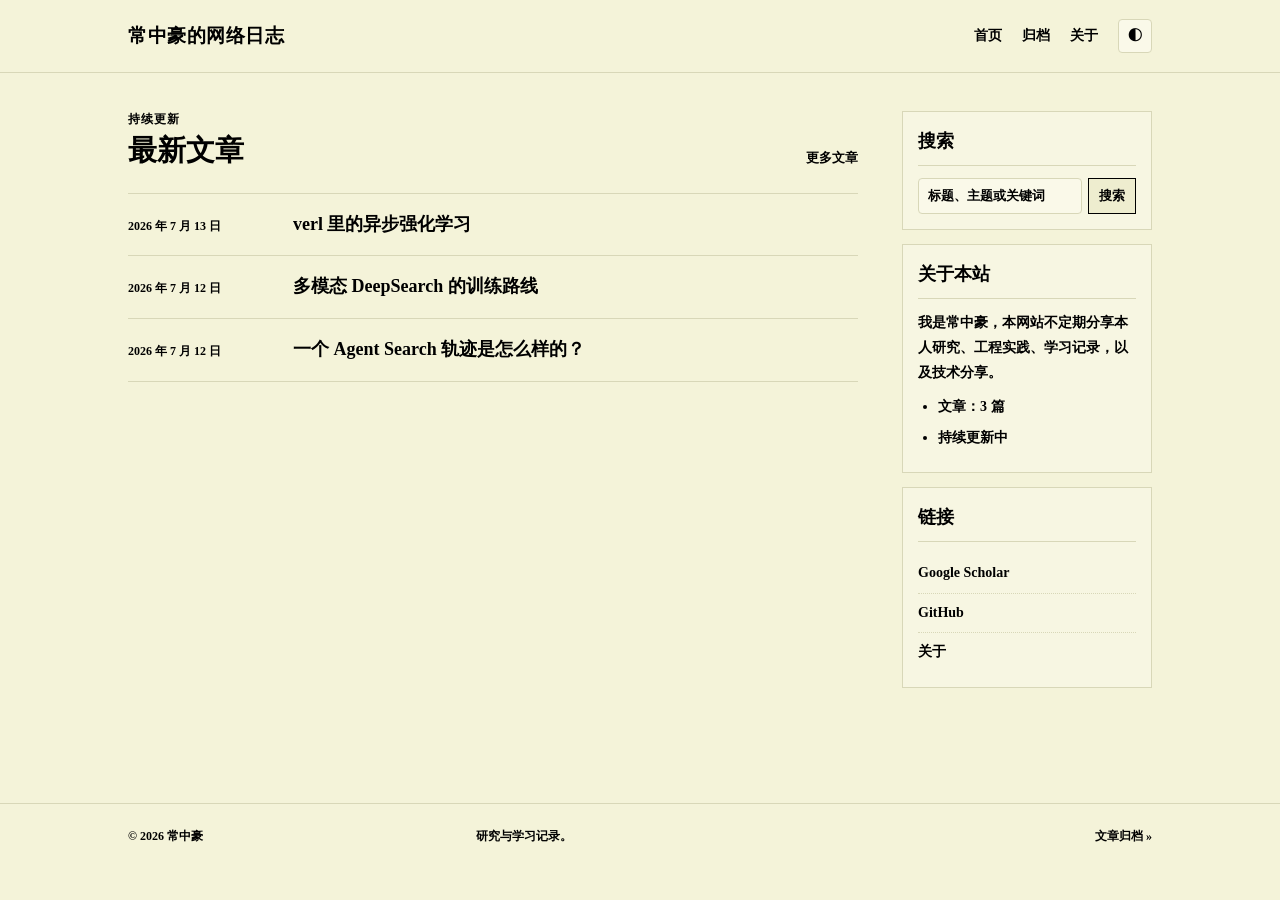
==== index.html @ 0335bf94 "Unify site typography and profile styling" ====
<!doctype html>
<html lang="zh-CN">
<head>
  <meta charset="utf-8" />
  <meta name="viewport" content="width=device-width, initial-scale=1" />
  <title>常中豪的网络日志</title>
  <meta name="description" content="分享研究和学习记录，以及有趣的研究。" />
  <meta name="theme-color" content="#f4f3d9" />
  <link rel="canonical" href="https://zhonghaochang.github.io/guanping-tech-blog/" />
  <meta property="og:locale" content="zh_CN" />
  <meta property="og:type" content="website" />
  <meta property="og:site_name" content="常中豪的网络日志" />
  <meta property="og:title" content="常中豪的网络日志" />
  <meta property="og:description" content="分享研究和学习记录，以及有趣的研究。" />
  <meta property="og:url" content="https://zhonghaochang.github.io/guanping-tech-blog/" />
  <meta name="twitter:card" content="summary" />
  <link rel="icon" href="assets/favicon.svg" />
  <link rel="manifest" href="site.webmanifest" />
  <link rel="stylesheet" href="assets/styles.css?v=9" />
</head>
<body>
  <header class="site-header">
    <nav class="nav" aria-label="主导航">
      <a class="brand" href="index.html">常中豪的网络日志</a>
      <button class="icon-button menu-button" data-menu-toggle aria-expanded="false" aria-controls="site-navigation" aria-label="打开导航">☰</button>
      <div class="nav-links" id="site-navigation">
        <a aria-current="page" href="index.html">首页</a>
        <a href="archives.html">归档</a>
        <a href="about.html">关于</a>
        <button class="icon-button" data-theme-toggle aria-label="切换主题">◐</button>
      </div>
    </nav>
  </header>

  <main class="home-layout">
    <div class="content-column">
      <section class="home-posts" aria-labelledby="recent-title">
        <header class="home-section-head">
          <div>
            <p class="section-label">持续更新</p>
            <h1 id="recent-title">最新文章</h1>
          </div>
          <a class="archive-link" href="archives.html">更多文章</a>
        </header>
        <p class="search-status" data-search-status aria-live="polite"></p>
        <ol class="recent-list">
          <li data-search-item>
            <time datetime="2026-07-13">2026 年 7 月 13 日</time>
            <a href="posts/verl-async-rl.html">verl 里的异步强化学习</a>
          </li>
          <li data-search-item>
            <time datetime="2026-07-12">2026 年 7 月 12 日</time>
            <a href="posts/agent-harness-multimodal-search.html">多模态 DeepSearch 的训练路线</a>
          </li>
          <li data-search-item>
            <time datetime="2026-07-12">2026 年 7 月 12 日</time>
            <a href="posts/deepsearch-from-zero.html">一个 Agent Search 轨迹是怎么样的？</a>
          </li>
        </ol>
      </section>
    </div>

    <aside class="sidebar" aria-label="站点信息">
      <section class="side-card search-card">
        <h2>搜索</h2>
        <form class="site-search" data-site-search>
          <label class="sr-only" for="site-search-input">搜索文章</label>
          <input id="site-search-input" type="search" placeholder="标题、主题或关键词" autocomplete="off" />
          <button type="submit">搜索</button>
        </form>
      </section>
      <section class="side-card">
        <h2>关于本站</h2>
        <p>我是常中豪，本网站不定期分享本人研究、工程实践、学习记录，以及技术分享。</p>
        <ul class="side-list"><li>文章：<a href="archives.html">3 篇</a></li><li>持续更新中</li></ul>
      </section>
      <section class="side-card">
        <h2>链接</h2>
        <ul class="link-list"><li><a href="https://scholar.google.com.hk/citations?user=bjasV5wAAAAJ&amp;hl=zh-CN">Google Scholar</a></li><li><a href="https://github.com/zhonghaochang">GitHub</a></li><li><a href="about.html">关于</a></li></ul>
      </section>
    </aside>
  </main>

  <footer class="footer"><div class="footer-inner"><span>© 2026 常中豪</span><span>研究与学习记录。</span><a href="archives.html">文章归档 »</a></div></footer>
  <script src="assets/app.js?v=3"></script>
</body>
</html>
---- assets/styles.css ----
:root {
  --paper: #f4f3d9;
  --surface: #faf9e9;
  --surface-strong: #eeedcf;
  --ink: #000;
  --ink-soft: #000;
  --muted: #000;
  --rule: #d8d7b8;
  --accent: #000;
  --accent-hover: #000;
  --code-bg: #f1f0d7;
  --code-top: #e4e3c8;
  --code-text: #000;
  --code-muted: #000;
  --max: 1060px;
  --measure: 760px;
  --sans: "Songti SC", SimSun, serif;
  --serif: "Songti SC", SimSun, serif;
  --mono: "Songti SC", SimSun, serif;
}

[data-theme="dark"] {
  --paper: #dedeca;
  --surface: #efeed9;
  --surface-strong: #d2d1b9;
  --ink: #000;
  --ink-soft: #000;
  --muted: #000;
  --rule: #969581;
  --accent: #000;
  --accent-hover: #000;
}

* { box-sizing: border-box; }
html { scroll-behavior: smooth; }
body {
  margin: 0;
  color: var(--ink);
  background: var(--paper);
  font-family: var(--serif);
  line-height: 1.78;
  text-rendering: optimizeLegibility;
}
a { color: var(--accent); text-decoration: none; }
a:hover { color: var(--accent-hover); text-decoration: underline; text-underline-offset: 3px; }
button, input { color: inherit; font: inherit; }
img { max-width: 100%; height: auto; }
::selection { color: #000; background: var(--surface-strong); }
.sr-only { position: absolute; width: 1px; height: 1px; padding: 0; overflow: hidden; clip: rect(0,0,0,0); white-space: nowrap; border: 0; }

.progress { position: fixed; inset: 0 auto auto 0; z-index: 100; width: 0; height: 3px; background: var(--accent); }

/* Header */
.site-header { border-bottom: 1px solid var(--rule); }
.nav {
  max-width: var(--max);
  min-height: 72px;
  margin: auto;
  padding: 15px 18px;
  display: flex;
  align-items: center;
  justify-content: space-between;
  gap: 28px;
}
.brand { min-width: 0; color: var(--ink); font-family: var(--serif); font-size: 19px; font-weight: 700; letter-spacing: .03em; }
.brand:hover { color: var(--ink); text-decoration: none; }
.nav-links { display: flex; align-items: center; gap: 20px; font: 14px var(--sans); white-space: nowrap; }
.nav-links a { color: var(--ink-soft); }
.nav-links a:hover, .nav-links a[aria-current="page"] { color: var(--accent); text-decoration: none; }
.icon-button { width: 34px; height: 34px; display: grid; padding: 0; place-items: center; cursor: pointer; border: 1px solid var(--rule); border-radius: 4px; background: var(--surface); }
.icon-button:hover { border-color: var(--accent); }
.menu-button { display: none; }

/* Home and sidebars */
.home-layout, .page-layout {
  max-width: var(--max);
  min-height: calc(100vh - 170px);
  margin: auto;
  padding: 38px 18px 80px;
  display: grid;
  grid-template-columns: minmax(0, 740px) 250px;
  gap: 44px;
  align-items: start;
}
.content-column { min-width: 0; }
.section-label { margin: 0 0 2px; color: var(--muted); font: 12px var(--sans); letter-spacing: .08em; }
.home-section-head { margin-bottom: 22px; display: flex; align-items: end; justify-content: space-between; gap: 24px; }
.home-section-head h1 { margin: 0; font-size: 29px; line-height: 1.4; }
.archive-link { flex: 0 0 auto; padding-bottom: 4px; font: 13px var(--sans); white-space: nowrap; }
.archive-link span { color: var(--muted); }
.side-card h2, .plain-page h2 { padding-bottom: 8px; border-bottom: 1px solid var(--rule); font-weight: 600; }
.search-status { min-height: 0; margin: 10px 0 0; color: var(--muted); font: 13px var(--sans); }
.search-status:empty { display: none; }
.recent-list { margin: 0; padding: 0; border-top: 1px solid var(--rule); list-style: none; }
.recent-list > li { padding: 17px 0; display: grid; grid-template-columns: 145px minmax(0, 1fr); gap: 20px; align-items: baseline; border-bottom: 1px solid var(--rule); }
.recent-list time { color: var(--muted); font: 12px/1.7 var(--sans); }
.recent-list li > a { color: var(--ink); font-size: 18px; font-weight: 700; line-height: 1.55; }
.recent-list li > a:hover { color: var(--accent); }
[data-search-item][hidden] { display: none !important; }

.sidebar { min-width: 0; }
.side-card { margin-bottom: 14px; padding: 13px 15px 15px; border: 1px solid var(--rule); border-radius: 0; background: color-mix(in srgb, var(--surface) 62%, transparent); }
.side-card h2 { margin: 0 0 12px; font-size: 18px; }
.side-card p { margin: 9px 0; color: var(--ink-soft); font-size: 14px; }
.site-search { display: grid; grid-template-columns: minmax(0, 1fr) auto; gap: 6px; }
.site-search input { min-width: 0; height: 36px; padding: 6px 9px; border: 1px solid var(--rule); border-radius: 4px; outline: 0; background: var(--surface); font: 13px var(--sans); }
.site-search input:focus { border-color: var(--accent); box-shadow: 0 0 0 2px color-mix(in srgb, var(--accent) 18%, transparent); }
.site-search button { padding: 0 10px; cursor: pointer; color: #000; border: 1px solid #000; border-radius: 0; background: var(--surface-strong); font: 13px var(--sans); }
.side-list, .topic-list { margin: 0; padding-left: 20px; color: var(--ink-soft); font-size: 14px; }
.side-list li, .topic-list li { margin: 6px 0; }
.link-list { margin: 0; padding: 0; list-style: none; font-size: 14px; }
.link-list li { padding: 7px 0; border-bottom: 1px dotted var(--rule); }
.link-list li:last-child { border-bottom: 0; }
.link-list a { display: block; }

/* Standalone and archive pages */
.plain-page { min-width: 0; }
.breadcrumb { margin: 0 0 24px; color: var(--muted); font: 13px var(--sans); }
.plain-page > h1 { margin: 0 0 25px; padding-bottom: 12px; border-bottom: 1px solid var(--rule); font-size: 34px; }
.plain-page > p, .plain-page > ul { font-size: 17px; }
.plain-page h2 { margin: 42px 0 18px; font-size: 24px; }
.profile-hero { display: grid; grid-template-columns: 115px minmax(0, 1fr); gap: 28px; align-items: center; margin-top: 8px; }
.profile-photo-frame { width: 115px; aspect-ratio: 4186 / 5756; overflow: hidden; border: 1px solid var(--rule); border-radius: 8px; background: #aaa; }
.profile-photo { display: block; width: 100%; height: auto; }
.profile-copy h1 { margin: 0 0 18px; font-size: 36px; }
.profile-copy p { margin: 0 0 15px; color: var(--ink-soft); font-size: 16px; line-height: 1.85; }
.profile-section h2 { margin-top: 44px; }
.profile-timeline { border-top: 1px solid var(--rule); }
.timeline-item { display: grid; grid-template-columns: 145px minmax(0, 1fr); gap: 22px; align-items: baseline; padding: 17px 0; border-bottom: 1px solid var(--rule); }
.timeline-item time { color: var(--ink-soft); font: inherit; font-size: 15px; line-height: 1.7; }
.timeline-item p { display: flex; min-width: 0; flex-wrap: wrap; gap: 5px 18px; margin: 0; color: var(--ink-soft); font-size: 15px; line-height: 1.7; }
.timeline-item strong { color: var(--ink); }
.timeline-item a { text-decoration: underline; text-underline-offset: 3px; }
.page-intro { color: var(--ink-soft); }
.archive-list { margin: 0; padding: 0; list-style: none; }
.archive-list li { padding: 15px 0; display: grid; grid-template-columns: 90px minmax(0, 1fr); gap: 2px 16px; border-bottom: 1px dotted var(--rule); }
.archive-list time { color: var(--muted); font: 13px var(--sans); }
.archive-list a { font-size: 17px; font-weight: 700; }
.archive-list span { grid-column: 2; color: var(--muted); font: 12px var(--sans); }

/* Article */
.article-shell { max-width: 920px; min-height: calc(100vh - 170px); margin: auto; padding: 0 24px 85px; }
.article-masthead { padding: 36px 0 31px; border-bottom: 1px solid var(--rule); }
.article-headline h1 { max-width: 850px; margin: 8px 0 14px; font-size: 38px; line-height: 1.38; }
.article-kicker { color: var(--muted); font: 13px var(--sans); }
.article-side-meta { margin-top: 16px; color: var(--muted); font: 13px var(--sans); }
.article-side-meta strong { margin-right: 12px; color: var(--ink); }
.article-layout { max-width: var(--measure); margin: auto; padding-top: 36px; }
.article { min-width: 0; }
.article > p, .article > ul, .article > ol { font-size: 17px; line-height: 1.95; }
.article p { margin: 0 0 22px; }
.article h2 { margin: 54px 0 21px; padding-bottom: 8px; border-bottom: 1px solid var(--rule); font-size: 28px; line-height: 1.45; scroll-margin-top: 20px; }
.article h2:first-child { margin-top: 0; }
.article h3 { margin: 36px 0 14px; font-size: 21px; line-height: 1.55; }
.article ul, .article ol { padding-left: 24px; }
.article li { margin: 9px 0; }
.article code, td code { padding: 2px 5px; border-radius: 3px; background: var(--surface-strong); font-family: var(--mono); font-size: .88em; }
.article p code, .article li code, .article-side-meta code { overflow-wrap: anywhere; word-break: break-word; }
.article .references { color: var(--muted); font-size: 14px; }
.toc, .aside-card { display: none; }
.article-index { margin: 32px 0 42px; padding: 20px 22px 18px; border: 1px solid var(--rule); border-radius: 7px; background: var(--surface-strong); }
.article-index-title { margin: 0 0 12px !important; font: 700 14px var(--sans) !important; }
.article-index ol { margin: 0; padding-left: 22px; columns: 2; column-gap: 38px; font-size: 14px; line-height: 1.75; }
.article-index li { margin: 4px 0; break-inside: avoid; }
.article-index a { color: var(--ink-soft); }
.article-index a:hover { color: var(--accent); }

.loop-grid { margin: 28px 0; display: grid; grid-template-columns: repeat(5, 1fr); overflow: hidden; border: 1px solid var(--rule); border-radius: 7px; }
.loop-step { min-height: 90px; padding: 13px 11px; border-right: 1px solid var(--rule); font: 11px/1.6 var(--mono); }
.loop-step:last-child { border-right: 0; }
.loop-step span { display: block; margin-bottom: 16px; color: var(--accent); }
.loop-step strong { font-size: 12px; }
.code-frame { margin: 28px 0; overflow: hidden; color: var(--code-text); border: 1px solid var(--rule); border-radius: 7px; background: var(--code-bg); }
.code-head { min-height: 41px; padding: 0 10px 0 14px; display: flex; align-items: center; justify-content: space-between; gap: 16px; color: var(--code-muted); background: var(--code-top); border-bottom: 1px solid var(--rule); font: 11px var(--mono); }
.code-file { overflow: hidden; text-overflow: ellipsis; white-space: nowrap; }
pre { margin: 0; padding: 19px 21px 22px; overflow: auto; color: var(--code-text); background: var(--code-bg); font: 13px/1.72 var(--mono); tab-size: 2; }
pre code { padding: 0 !important; color: inherit !important; background: transparent !important; font: inherit !important; }
.copy-btn { flex: 0 0 auto; padding: 5px 8px; cursor: pointer; color: var(--code-muted); border: 1px solid #000; border-radius: 3px; background: transparent; font: 11px var(--sans); }
.copy-btn:hover { color: #000; }
.note, .warning, .takeaway, .claim { margin: 27px 0; padding: 17px 19px; border-left: 4px solid var(--accent); border-radius: 0 6px 6px 0; background: var(--surface-strong); font-size: 15px; }
.equation { margin: 28px 0 10px; padding: 18px 20px; overflow-x: auto; border: 1px solid var(--rule); border-radius: 6px; background: var(--surface-strong); font: 17px/1.8 Georgia, "Times New Roman", serif; text-align: center; white-space: nowrap; }
.equation + .equation-note { margin: 0 0 28px; color: var(--muted); font: 13px/1.75 var(--sans); text-align: center; }
.source-path { margin: -12px 0 22px !important; color: var(--muted); font: 12px/1.7 var(--mono) !important; }
.metric-row { margin: 28px 0; display: grid; grid-template-columns: repeat(3, 1fr); overflow: hidden; border: 1px solid var(--rule); border-radius: 7px; }
.metric { padding: 17px; border-right: 1px solid var(--rule); }
.metric:last-child { border-right: 0; }
.metric strong { display: block; font: 700 27px var(--sans); }
.metric span { color: var(--muted); font: 11px var(--sans); }
.table-wrap { margin: 28px 0; overflow-x: auto; border-top: 2px solid var(--ink-soft); border-bottom: 1px solid var(--rule); }
table { width: 100%; min-width: 680px; border-collapse: collapse; font-size: 13px; }
th, td { padding: 12px 11px; text-align: left; vertical-align: top; border-bottom: 1px solid var(--rule); }
th { font: 700 13px var(--sans); }
tr:last-child td { border-bottom: 0; }

/* 404 compatibility */
.about-page { max-width: 760px; min-height: calc(100vh - 100px); margin: auto; padding: 75px 20px; }
.about-page h1 { margin: 10px 0 20px; font-size: 44px; }
.eyebrow { color: var(--muted); font: 12px var(--sans); text-transform: uppercase; }
.about-intro { color: var(--ink-soft); font-size: 18px; }
.btn { display: inline-block; margin-top: 18px; padding: 9px 13px; color: #000; border: 1px solid #000; border-radius: 0; background: var(--surface-strong); font: 14px var(--sans); }

.footer { border-top: 1px solid var(--rule); }
.footer-inner { max-width: var(--max); margin: auto; padding: 24px 18px 30px; display: grid; grid-template-columns: 2fr 3fr 1fr; gap: 20px; color: var(--muted); font: 12px var(--sans); }
.footer-inner a { text-align: right; }

@media (max-width: 820px) {
  .nav { position: relative; padding-inline: 15px; }
  .menu-button { display: grid; margin-left: auto; }
  .nav-links { display: none; position: absolute; top: calc(100% + 1px); right: 14px; z-index: 20; width: min(240px, calc(100vw - 28px)); padding: 8px 14px 14px; flex-direction: column; align-items: stretch; gap: 0; border: 1px solid var(--rule); border-top: 0; border-radius: 0 0 7px 7px; background: var(--surface); }
  .nav-links.open { display: flex; }
  .nav-links a { padding: 11px 0; border-bottom: 1px solid var(--rule); }
  .nav-links .icon-button { margin-top: 12px; align-self: end; }
  .home-layout, .page-layout { padding: 28px 16px 60px; grid-template-columns: 1fr; gap: 34px; }
  .sidebar { display: grid; grid-template-columns: repeat(2, minmax(0, 1fr)); gap: 12px; }
  .side-card { margin: 0; }
  .article-shell { padding-inline: 18px; }
  .article-masthead { padding-top: 30px; }
  .article-headline h1 { font-size: 33px; }
  .loop-grid { grid-template-columns: 1fr; }
  .loop-step { min-height: 0; border-right: 0; border-bottom: 1px solid var(--rule); }
  .loop-step:last-child { border-bottom: 0; }
  .loop-step span { display: inline; margin-right: 10px; }
  .metric-row { grid-template-columns: 1fr; }
  .metric { border-right: 0; border-bottom: 1px solid var(--rule); }
  .metric:last-child { border-bottom: 0; }
}

@media (max-width: 560px) {
  .brand { font-size: 16px; }
  .home-section-head { align-items: start; }
  .home-section-head h1 { font-size: 26px; }
  .archive-link { font-size: 12px; text-align: right; }
  .recent-list > li { grid-template-columns: 1fr; gap: 3px; padding-block: 15px; }
  .recent-list li > a { font-size: 17px; }
  .sidebar { display: block; }
  .side-card { margin-bottom: 12px; }
  .article-headline h1 { font-size: 29px; }
  .article-layout { padding-top: 28px; }
  .article > p, .article > ul, .article > ol { font-size: 16px; }
  .article h2 { margin-top: 45px; font-size: 24px; }
  .article-index ol { columns: 1; }
  .profile-hero { grid-template-columns: 1fr; gap: 22px; }
  .profile-photo-frame { width: 100px; }
  .profile-copy h1 { font-size: 31px; }
  .timeline-item { grid-template-columns: 1fr; gap: 8px; }
  pre { padding: 16px; font-size: 12px; }
  .archive-list li { grid-template-columns: 1fr; }
  .archive-list span { grid-column: 1; }
  .footer-inner { grid-template-columns: 1fr; gap: 6px; }
  .footer-inner a { text-align: left; }
}

body, body * {
  color: #000 !important;
  font-family: "Songti SC", SimSun, serif !important;
  font-weight: 700 !important;
}

::placeholder { color: #000; opacity: 1; }
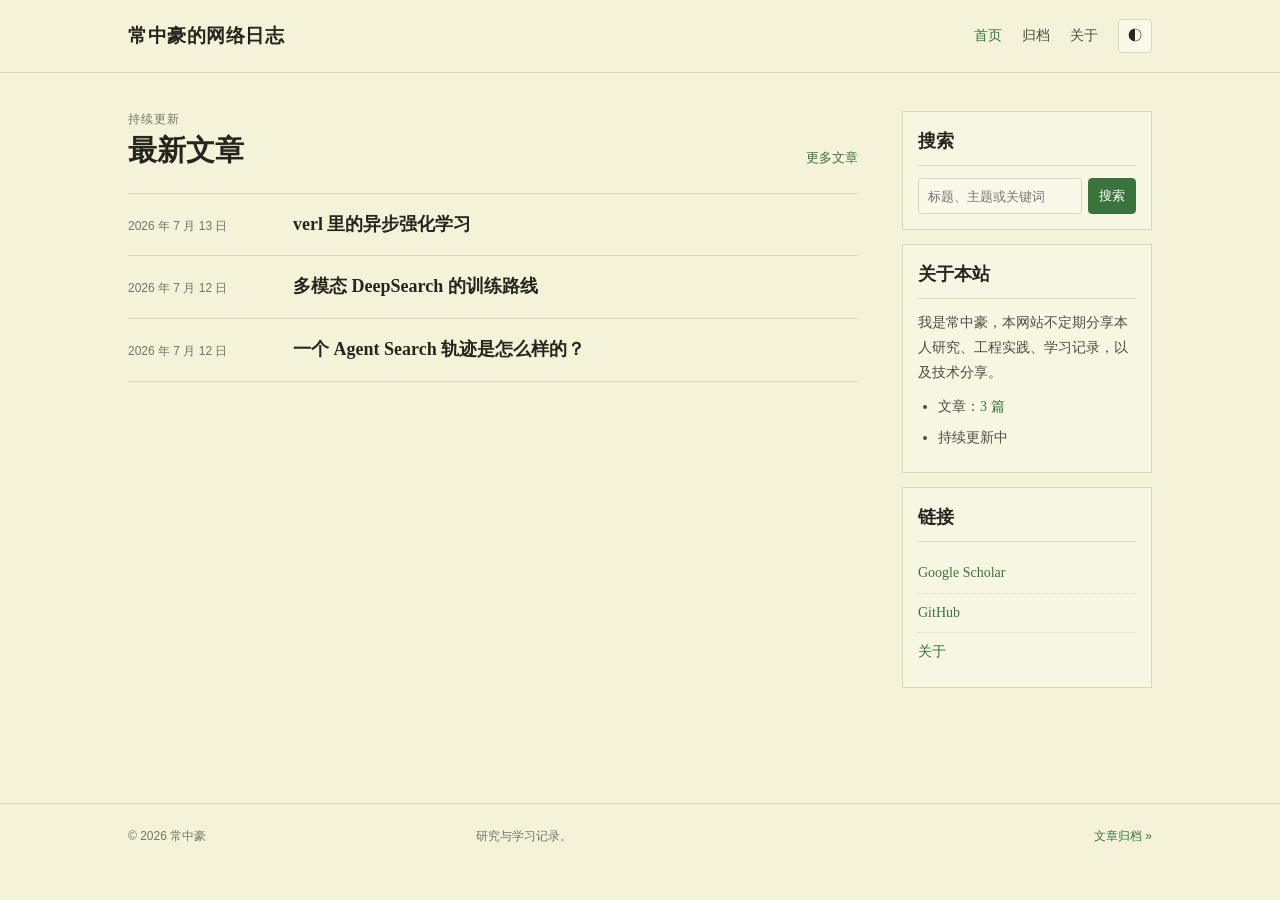
==== commit ef95c469: "Restore original site typography" ====
--- a/index.html
+++ b/index.html
@@ -16,7 +16,7 @@
   <meta name="twitter:card" content="summary" />
   <link rel="icon" href="assets/favicon.svg" />
   <link rel="manifest" href="site.webmanifest" />
-  <link rel="stylesheet" href="assets/styles.css?v=9" />
+  <link rel="stylesheet" href="assets/styles.css?v=10" />
 </head>
 <body>
   <header class="site-header">
--- a/assets/styles.css
+++ b/assets/styles.css
@@ -2,33 +2,33 @@
   --paper: #f4f3d9;
   --surface: #faf9e9;
   --surface-strong: #eeedcf;
-  --ink: #000;
-  --ink-soft: #000;
-  --muted: #000;
+  --ink: #26261f;
+  --ink-soft: #4d4d43;
+  --muted: #747466;
   --rule: #d8d7b8;
-  --accent: #000;
-  --accent-hover: #000;
-  --code-bg: #f1f0d7;
-  --code-top: #e4e3c8;
-  --code-text: #000;
-  --code-muted: #000;
+  --accent: #39743c;
+  --accent-hover: #b06a21;
+  --code-bg: #17201b;
+  --code-top: #202c25;
+  --code-text: #e7eee8;
+  --code-muted: #9caf9f;
   --max: 1060px;
   --measure: 760px;
-  --sans: "Songti SC", SimSun, serif;
-  --serif: "Songti SC", SimSun, serif;
-  --mono: "Songti SC", SimSun, serif;
+  --sans: ui-sans-serif, -apple-system, BlinkMacSystemFont, "Segoe UI", "PingFang SC", "Microsoft YaHei", sans-serif;
+  --serif: "Noto Serif SC", "Songti SC", SimSun, Georgia, serif;
+  --mono: "SFMono-Regular", Consolas, "Liberation Mono", Menlo, monospace;
 }
 
 [data-theme="dark"] {
-  --paper: #dedeca;
-  --surface: #efeed9;
-  --surface-strong: #d2d1b9;
-  --ink: #000;
-  --ink-soft: #000;
-  --muted: #000;
-  --rule: #969581;
-  --accent: #000;
-  --accent-hover: #000;
+  --paper: #20231d;
+  --surface: #292d25;
+  --surface-strong: #33382e;
+  --ink: #f0f0dc;
+  --ink-soft: #d1d1bd;
+  --muted: #aaa996;
+  --rule: #454a3d;
+  --accent: #8fc58c;
+  --accent-hover: #e6ae6b;
 }
 
 * { box-sizing: border-box; }
@@ -45,7 +45,7 @@
 a:hover { color: var(--accent-hover); text-decoration: underline; text-underline-offset: 3px; }
 button, input { color: inherit; font: inherit; }
 img { max-width: 100%; height: auto; }
-::selection { color: #000; background: var(--surface-strong); }
+::selection { color: #fff; background: var(--accent); }
 .sr-only { position: absolute; width: 1px; height: 1px; padding: 0; overflow: hidden; clip: rect(0,0,0,0); white-space: nowrap; border: 0; }
 
 .progress { position: fixed; inset: 0 auto auto 0; z-index: 100; width: 0; height: 3px; background: var(--accent); }
@@ -105,7 +105,7 @@
 .site-search { display: grid; grid-template-columns: minmax(0, 1fr) auto; gap: 6px; }
 .site-search input { min-width: 0; height: 36px; padding: 6px 9px; border: 1px solid var(--rule); border-radius: 4px; outline: 0; background: var(--surface); font: 13px var(--sans); }
 .site-search input:focus { border-color: var(--accent); box-shadow: 0 0 0 2px color-mix(in srgb, var(--accent) 18%, transparent); }
-.site-search button { padding: 0 10px; cursor: pointer; color: #000; border: 1px solid #000; border-radius: 0; background: var(--surface-strong); font: 13px var(--sans); }
+.site-search button { padding: 0 10px; cursor: pointer; color: #fff; border: 1px solid var(--accent); border-radius: 4px; background: var(--accent); font: 13px var(--sans); }
 .side-list, .topic-list { margin: 0; padding-left: 20px; color: var(--ink-soft); font-size: 14px; }
 .side-list li, .topic-list li { margin: 6px 0; }
 .link-list { margin: 0; padding: 0; list-style: none; font-size: 14px; }
@@ -170,13 +170,13 @@
 .loop-step:last-child { border-right: 0; }
 .loop-step span { display: block; margin-bottom: 16px; color: var(--accent); }
 .loop-step strong { font-size: 12px; }
-.code-frame { margin: 28px 0; overflow: hidden; color: var(--code-text); border: 1px solid var(--rule); border-radius: 7px; background: var(--code-bg); }
-.code-head { min-height: 41px; padding: 0 10px 0 14px; display: flex; align-items: center; justify-content: space-between; gap: 16px; color: var(--code-muted); background: var(--code-top); border-bottom: 1px solid var(--rule); font: 11px var(--mono); }
+.code-frame { margin: 28px 0; overflow: hidden; color: var(--code-text); border: 1px solid #334039; border-radius: 7px; background: var(--code-bg); }
+.code-head { min-height: 41px; padding: 0 10px 0 14px; display: flex; align-items: center; justify-content: space-between; gap: 16px; color: var(--code-muted); background: var(--code-top); border-bottom: 1px solid #334039; font: 11px var(--mono); }
 .code-file { overflow: hidden; text-overflow: ellipsis; white-space: nowrap; }
 pre { margin: 0; padding: 19px 21px 22px; overflow: auto; color: var(--code-text); background: var(--code-bg); font: 13px/1.72 var(--mono); tab-size: 2; }
 pre code { padding: 0 !important; color: inherit !important; background: transparent !important; font: inherit !important; }
-.copy-btn { flex: 0 0 auto; padding: 5px 8px; cursor: pointer; color: var(--code-muted); border: 1px solid #000; border-radius: 3px; background: transparent; font: 11px var(--sans); }
-.copy-btn:hover { color: #000; }
+.copy-btn { flex: 0 0 auto; padding: 5px 8px; cursor: pointer; color: var(--code-muted); border: 1px solid #435248; border-radius: 3px; background: transparent; font: 11px var(--sans); }
+.copy-btn:hover { color: #fff; }
 .note, .warning, .takeaway, .claim { margin: 27px 0; padding: 17px 19px; border-left: 4px solid var(--accent); border-radius: 0 6px 6px 0; background: var(--surface-strong); font-size: 15px; }
 .equation { margin: 28px 0 10px; padding: 18px 20px; overflow-x: auto; border: 1px solid var(--rule); border-radius: 6px; background: var(--surface-strong); font: 17px/1.8 Georgia, "Times New Roman", serif; text-align: center; white-space: nowrap; }
 .equation + .equation-note { margin: 0 0 28px; color: var(--muted); font: 13px/1.75 var(--sans); text-align: center; }
@@ -197,7 +197,7 @@
 .about-page h1 { margin: 10px 0 20px; font-size: 44px; }
 .eyebrow { color: var(--muted); font: 12px var(--sans); text-transform: uppercase; }
 .about-intro { color: var(--ink-soft); font-size: 18px; }
-.btn { display: inline-block; margin-top: 18px; padding: 9px 13px; color: #000; border: 1px solid #000; border-radius: 0; background: var(--surface-strong); font: 14px var(--sans); }
+.btn { display: inline-block; margin-top: 18px; padding: 9px 13px; color: #fff; border-radius: 4px; background: var(--accent); font: 14px var(--sans); }
 
 .footer { border-top: 1px solid var(--rule); }
 .footer-inner { max-width: var(--max); margin: auto; padding: 24px 18px 30px; display: grid; grid-template-columns: 2fr 3fr 1fr; gap: 20px; color: var(--muted); font: 12px var(--sans); }
@@ -249,11 +249,3 @@
   .footer-inner { grid-template-columns: 1fr; gap: 6px; }
   .footer-inner a { text-align: left; }
 }
-
-body, body * {
-  color: #000 !important;
-  font-family: "Songti SC", SimSun, serif !important;
-  font-weight: 700 !important;
-}
-
-::placeholder { color: #000; opacity: 1; }
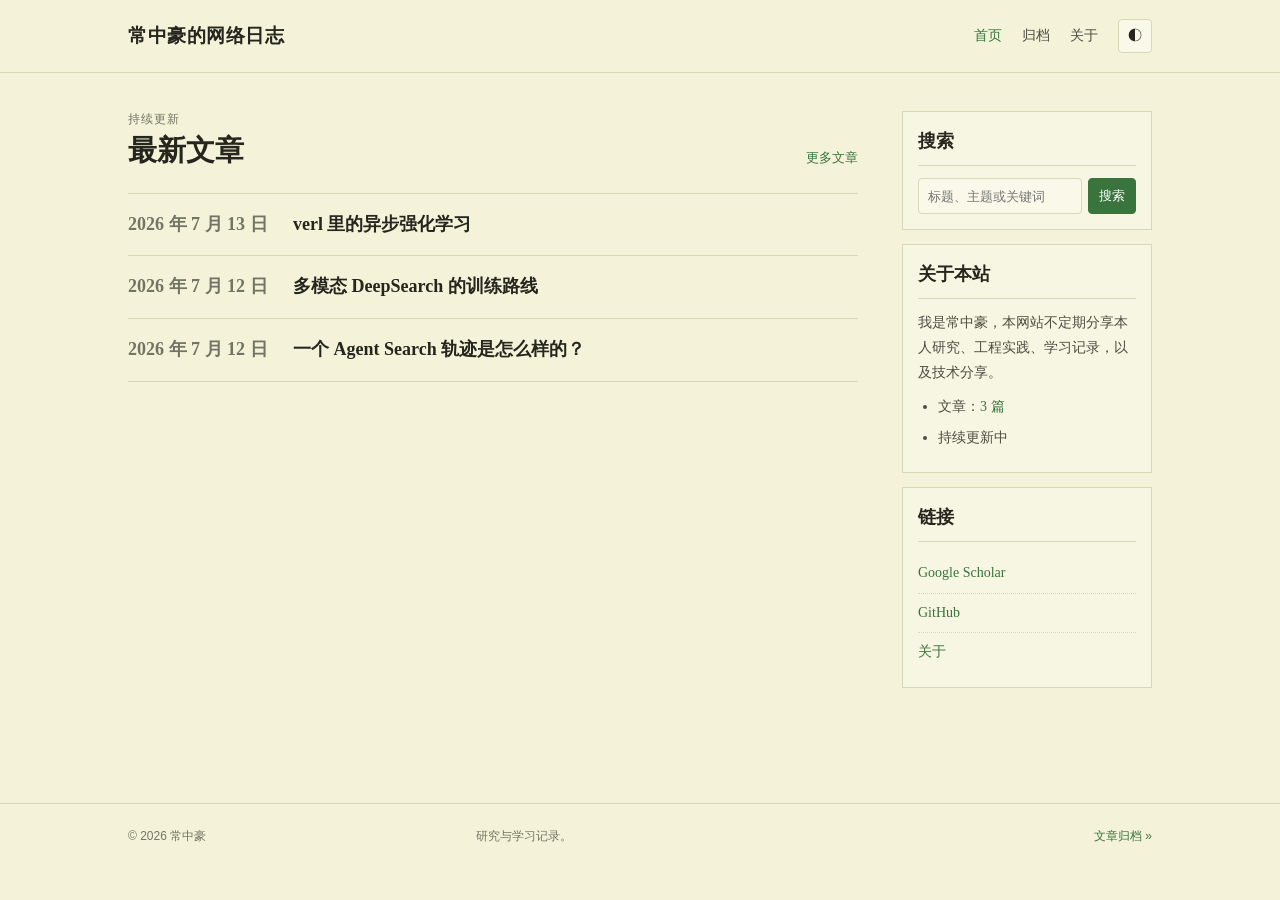
==== commit c214ebfd: "Match homepage date and title typography" ====
--- a/index.html
+++ b/index.html
@@ -16,7 +16,7 @@
   <meta name="twitter:card" content="summary" />
   <link rel="icon" href="assets/favicon.svg" />
   <link rel="manifest" href="site.webmanifest" />
-  <link rel="stylesheet" href="assets/styles.css?v=10" />
+  <link rel="stylesheet" href="assets/styles.css?v=11" />
 </head>
 <body>
   <header class="site-header">
--- a/assets/styles.css
+++ b/assets/styles.css
@@ -93,7 +93,7 @@
 .search-status:empty { display: none; }
 .recent-list { margin: 0; padding: 0; border-top: 1px solid var(--rule); list-style: none; }
 .recent-list > li { padding: 17px 0; display: grid; grid-template-columns: 145px minmax(0, 1fr); gap: 20px; align-items: baseline; border-bottom: 1px solid var(--rule); }
-.recent-list time { color: var(--muted); font: 12px/1.7 var(--sans); }
+.recent-list time { color: var(--muted); font: 700 18px/1.55 var(--serif); }
 .recent-list li > a { color: var(--ink); font-size: 18px; font-weight: 700; line-height: 1.55; }
 .recent-list li > a:hover { color: var(--accent); }
 [data-search-item][hidden] { display: none !important; }
@@ -231,7 +231,7 @@
   .home-section-head h1 { font-size: 26px; }
   .archive-link { font-size: 12px; text-align: right; }
   .recent-list > li { grid-template-columns: 1fr; gap: 3px; padding-block: 15px; }
-  .recent-list li > a { font-size: 17px; }
+  .recent-list time, .recent-list li > a { font-size: 17px; }
   .sidebar { display: block; }
   .side-card { margin-bottom: 12px; }
   .article-headline h1 { font-size: 29px; }
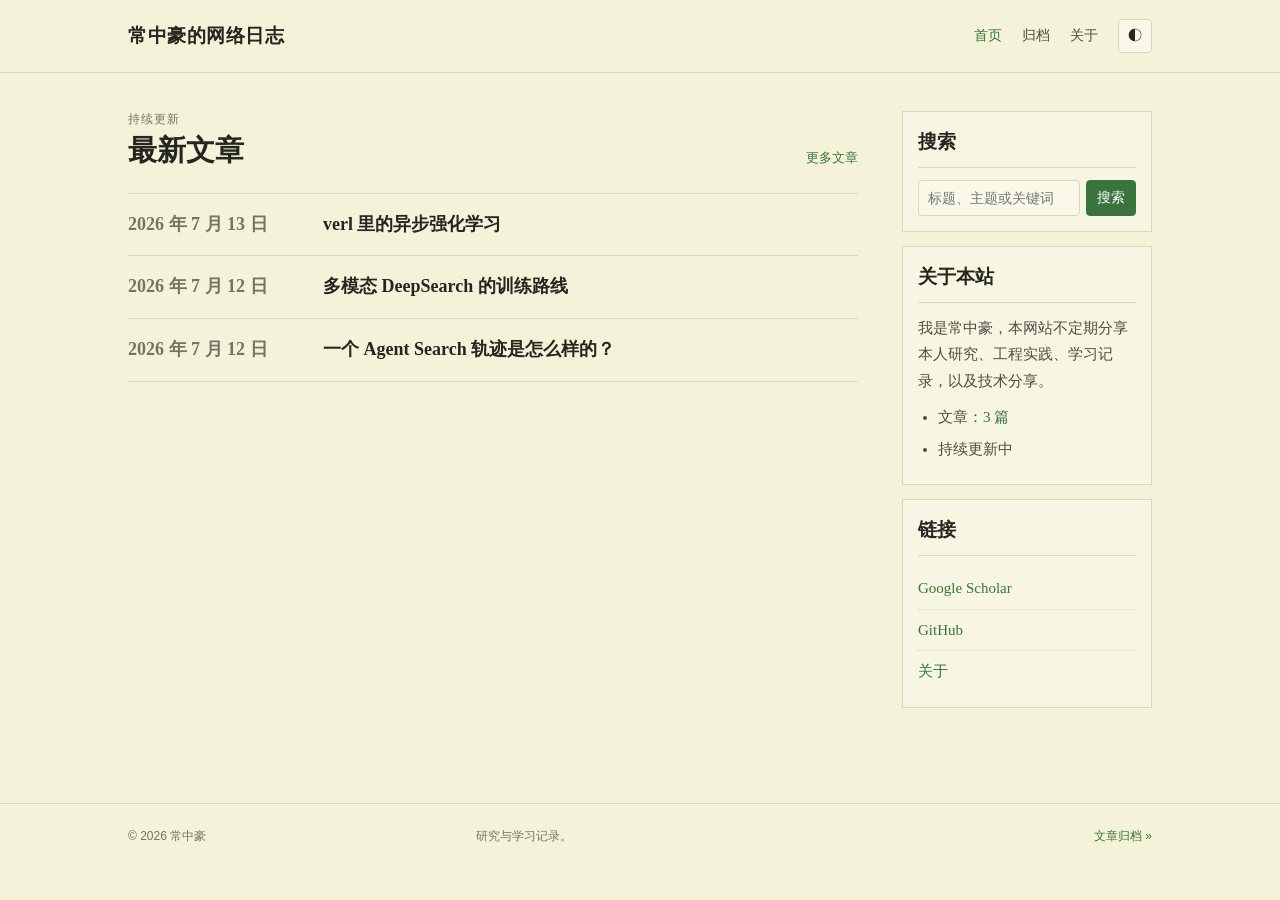
==== commit bc94a3f2: "Widen homepage dates and enlarge sidebar text" ====
--- a/index.html
+++ b/index.html
@@ -16,7 +16,7 @@
   <meta name="twitter:card" content="summary" />
   <link rel="icon" href="assets/favicon.svg" />
   <link rel="manifest" href="site.webmanifest" />
-  <link rel="stylesheet" href="assets/styles.css?v=11" />
+  <link rel="stylesheet" href="assets/styles.css?v=12" />
 </head>
 <body>
   <header class="site-header">
--- a/assets/styles.css
+++ b/assets/styles.css
@@ -92,7 +92,7 @@
 .search-status { min-height: 0; margin: 10px 0 0; color: var(--muted); font: 13px var(--sans); }
 .search-status:empty { display: none; }
 .recent-list { margin: 0; padding: 0; border-top: 1px solid var(--rule); list-style: none; }
-.recent-list > li { padding: 17px 0; display: grid; grid-template-columns: 145px minmax(0, 1fr); gap: 20px; align-items: baseline; border-bottom: 1px solid var(--rule); }
+.recent-list > li { padding: 17px 0; display: grid; grid-template-columns: 175px minmax(0, 1fr); gap: 20px; align-items: baseline; border-bottom: 1px solid var(--rule); }
 .recent-list time { color: var(--muted); font: 700 18px/1.55 var(--serif); }
 .recent-list li > a { color: var(--ink); font-size: 18px; font-weight: 700; line-height: 1.55; }
 .recent-list li > a:hover { color: var(--accent); }
@@ -100,15 +100,15 @@
 
 .sidebar { min-width: 0; }
 .side-card { margin-bottom: 14px; padding: 13px 15px 15px; border: 1px solid var(--rule); border-radius: 0; background: color-mix(in srgb, var(--surface) 62%, transparent); }
-.side-card h2 { margin: 0 0 12px; font-size: 18px; }
-.side-card p { margin: 9px 0; color: var(--ink-soft); font-size: 14px; }
+.side-card h2 { margin: 0 0 12px; font-size: 19px; }
+.side-card p { margin: 9px 0; color: var(--ink-soft); font-size: 15px; }
 .site-search { display: grid; grid-template-columns: minmax(0, 1fr) auto; gap: 6px; }
-.site-search input { min-width: 0; height: 36px; padding: 6px 9px; border: 1px solid var(--rule); border-radius: 4px; outline: 0; background: var(--surface); font: 13px var(--sans); }
+.site-search input { min-width: 0; height: 36px; padding: 6px 9px; border: 1px solid var(--rule); border-radius: 4px; outline: 0; background: var(--surface); font: 14px var(--sans); }
 .site-search input:focus { border-color: var(--accent); box-shadow: 0 0 0 2px color-mix(in srgb, var(--accent) 18%, transparent); }
-.site-search button { padding: 0 10px; cursor: pointer; color: #fff; border: 1px solid var(--accent); border-radius: 4px; background: var(--accent); font: 13px var(--sans); }
-.side-list, .topic-list { margin: 0; padding-left: 20px; color: var(--ink-soft); font-size: 14px; }
+.site-search button { padding: 0 10px; cursor: pointer; color: #fff; border: 1px solid var(--accent); border-radius: 4px; background: var(--accent); font: 14px var(--sans); }
+.side-list, .topic-list { margin: 0; padding-left: 20px; color: var(--ink-soft); font-size: 15px; }
 .side-list li, .topic-list li { margin: 6px 0; }
-.link-list { margin: 0; padding: 0; list-style: none; font-size: 14px; }
+.link-list { margin: 0; padding: 0; list-style: none; font-size: 15px; }
 .link-list li { padding: 7px 0; border-bottom: 1px dotted var(--rule); }
 .link-list li:last-child { border-bottom: 0; }
 .link-list a { display: block; }
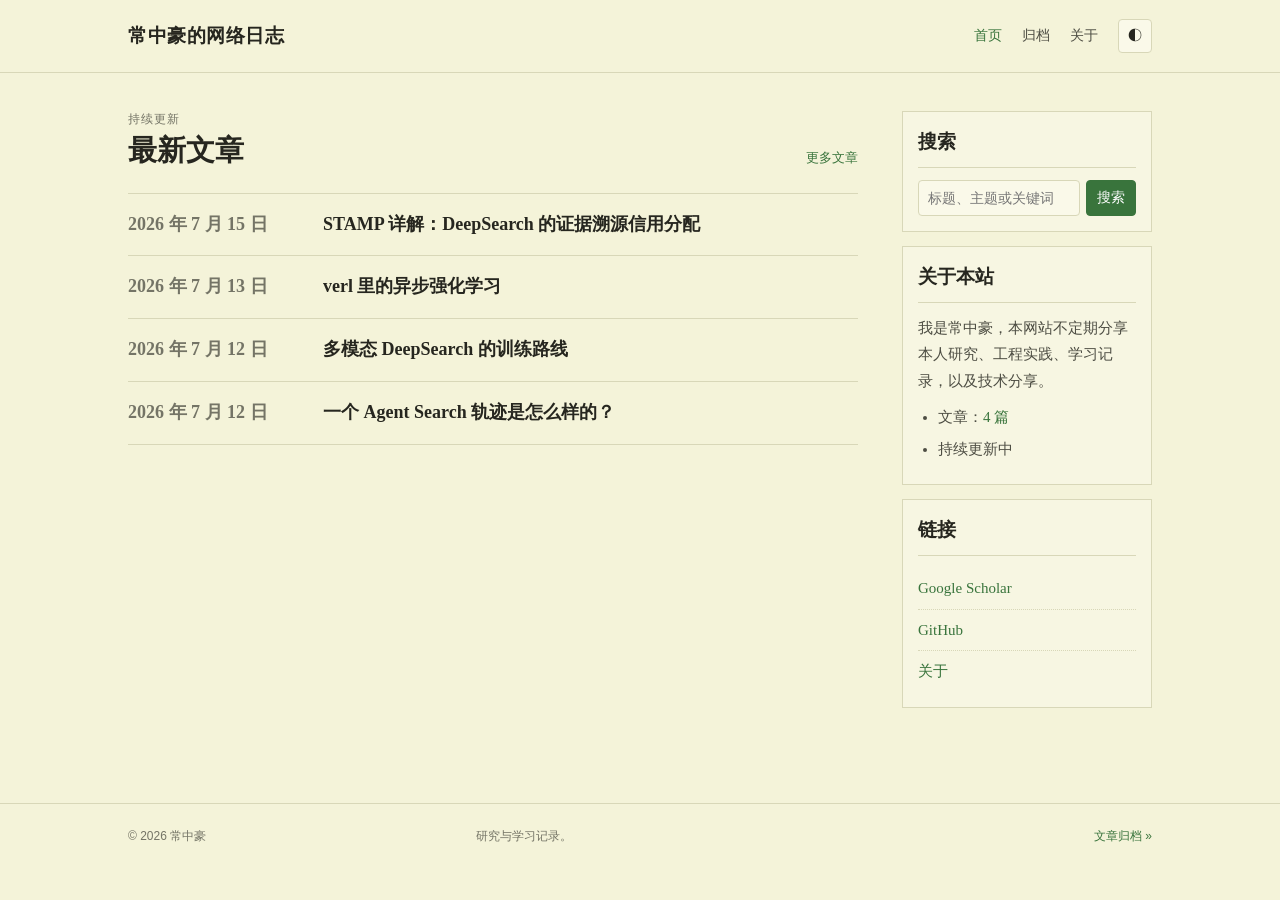
==== commit f705514f: "Publish STAMP credit assignment article" ====
--- a/index.html
+++ b/index.html
@@ -45,6 +45,10 @@
         <p class="search-status" data-search-status aria-live="polite"></p>
         <ol class="recent-list">
           <li data-search-item>
+            <time datetime="2026-07-15">2026 年 7 月 15 日</time>
+            <a href="posts/stamp-credit-assignment.html">STAMP 详解：DeepSearch 的证据溯源信用分配</a>
+          </li>
+          <li data-search-item>
             <time datetime="2026-07-13">2026 年 7 月 13 日</time>
             <a href="posts/verl-async-rl.html">verl 里的异步强化学习</a>
           </li>
@@ -72,7 +76,7 @@
       <section class="side-card">
         <h2>关于本站</h2>
         <p>我是常中豪，本网站不定期分享本人研究、工程实践、学习记录，以及技术分享。</p>
-        <ul class="side-list"><li>文章：<a href="archives.html">3 篇</a></li><li>持续更新中</li></ul>
+        <ul class="side-list"><li>文章：<a href="archives.html">4 篇</a></li><li>持续更新中</li></ul>
       </section>
       <section class="side-card">
         <h2>链接</h2>
--- a/assets/styles.css
+++ b/assets/styles.css
@@ -152,8 +152,13 @@
 .article h2 { margin: 54px 0 21px; padding-bottom: 8px; border-bottom: 1px solid var(--rule); font-size: 28px; line-height: 1.45; scroll-margin-top: 20px; }
 .article h2:first-child { margin-top: 0; }
 .article h3 { margin: 36px 0 14px; font-size: 21px; line-height: 1.55; }
+.article h4 { margin: 27px 0 12px; font-size: 17px; line-height: 1.6; }
 .article ul, .article ol { padding-left: 24px; }
 .article li { margin: 9px 0; }
+.article blockquote { margin: 27px 0; padding: 17px 19px; color: var(--ink-soft); border-left: 4px solid var(--accent); background: var(--surface-strong); }
+.article blockquote p:last-child { margin-bottom: 0; }
+.article .task-list-item { list-style: none; }
+.article .task-list-item input { margin: 0 8px 0 -22px; accent-color: var(--accent); }
 .article code, td code { padding: 2px 5px; border-radius: 3px; background: var(--surface-strong); font-family: var(--mono); font-size: .88em; }
 .article p code, .article li code, .article-side-meta code { overflow-wrap: anywhere; word-break: break-word; }
 .article .references { color: var(--muted); font-size: 14px; }
@@ -178,6 +183,8 @@
 .copy-btn { flex: 0 0 auto; padding: 5px 8px; cursor: pointer; color: var(--code-muted); border: 1px solid #435248; border-radius: 3px; background: transparent; font: 11px var(--sans); }
 .copy-btn:hover { color: #fff; }
 .note, .warning, .takeaway, .claim { margin: 27px 0; padding: 17px 19px; border-left: 4px solid var(--accent); border-radius: 0 6px 6px 0; background: var(--surface-strong); font-size: 15px; }
+.math-block { margin: 26px 0; padding: 14px 18px; overflow-x: auto; border: 1px solid var(--rule); border-radius: 6px; background: var(--surface-strong); text-align: center; }
+.stamp-article .note a { white-space: nowrap; }
 .equation { margin: 28px 0 10px; padding: 18px 20px; overflow-x: auto; border: 1px solid var(--rule); border-radius: 6px; background: var(--surface-strong); font: 17px/1.8 Georgia, "Times New Roman", serif; text-align: center; white-space: nowrap; }
 .equation + .equation-note { margin: 0 0 28px; color: var(--muted); font: 13px/1.75 var(--sans); text-align: center; }
 .source-path { margin: -12px 0 22px !important; color: var(--muted); font: 12px/1.7 var(--mono) !important; }
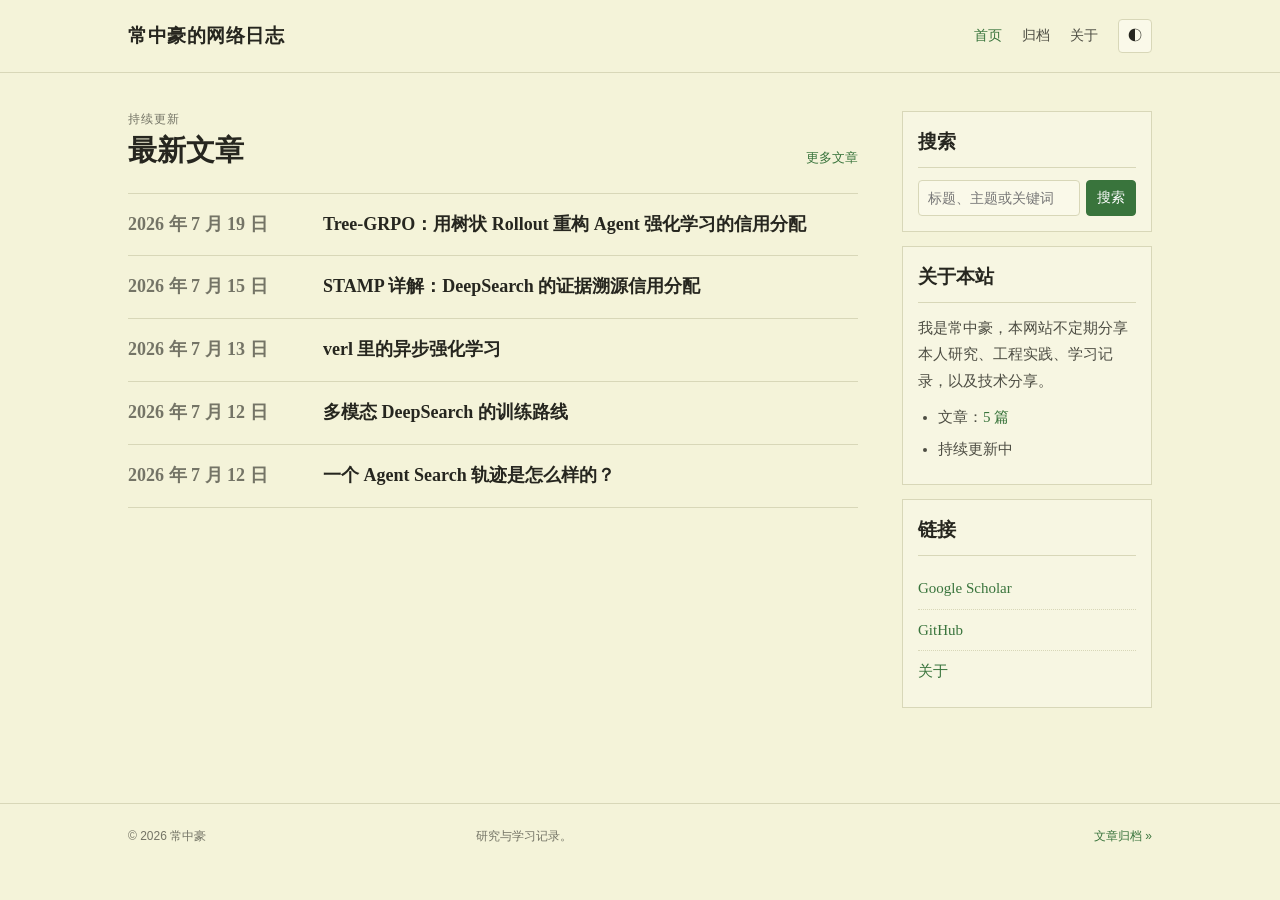
==== commit 29f43b8b: "Publish Tree-GRPO training article" ====
--- a/index.html
+++ b/index.html
@@ -45,6 +45,10 @@
         <p class="search-status" data-search-status aria-live="polite"></p>
         <ol class="recent-list">
           <li data-search-item>
+            <time datetime="2026-07-19">2026 年 7 月 19 日</time>
+            <a href="posts/tree-grpo-credit-assignment.html">Tree-GRPO：用树状 Rollout 重构 Agent 强化学习的信用分配</a>
+          </li>
+          <li data-search-item>
             <time datetime="2026-07-15">2026 年 7 月 15 日</time>
             <a href="posts/stamp-credit-assignment.html">STAMP 详解：DeepSearch 的证据溯源信用分配</a>
           </li>
@@ -76,7 +80,7 @@
       <section class="side-card">
         <h2>关于本站</h2>
         <p>我是常中豪，本网站不定期分享本人研究、工程实践、学习记录，以及技术分享。</p>
-        <ul class="side-list"><li>文章：<a href="archives.html">4 篇</a></li><li>持续更新中</li></ul>
+        <ul class="side-list"><li>文章：<a href="archives.html">5 篇</a></li><li>持续更新中</li></ul>
       </section>
       <section class="side-card">
         <h2>链接</h2>
--- a/assets/styles.css
+++ b/assets/styles.css
@@ -193,6 +193,11 @@
 .metric:last-child { border-right: 0; }
 .metric strong { display: block; font: 700 27px var(--sans); }
 .metric span { color: var(--muted); font: 11px var(--sans); }
+.compare-grid, .tree-pair { margin: 28px 0; display: grid; grid-template-columns: repeat(2, minmax(0, 1fr)); gap: 14px; }
+.compare-card, .tree-box { min-width: 0; padding: 17px; border: 1px solid var(--rule); border-radius: 7px; background: var(--surface-strong); }
+.compare-card > strong, .tree-box > strong { display: block; margin-bottom: 10px; font: 700 14px var(--sans); }
+.compare-card pre, .tree-box pre { margin: 0 0 12px; padding: 14px; font-size: 11px; }
+.compare-card p:last-child, .tree-box p:last-child { margin-bottom: 0; font-size: 14px; }
 .table-wrap { margin: 28px 0; overflow-x: auto; border-top: 2px solid var(--ink-soft); border-bottom: 1px solid var(--rule); }
 table { width: 100%; min-width: 680px; border-collapse: collapse; font-size: 13px; }
 th, td { padding: 12px 11px; text-align: left; vertical-align: top; border-bottom: 1px solid var(--rule); }
@@ -230,6 +235,7 @@
   .metric-row { grid-template-columns: 1fr; }
   .metric { border-right: 0; border-bottom: 1px solid var(--rule); }
   .metric:last-child { border-bottom: 0; }
+  .compare-grid, .tree-pair { grid-template-columns: 1fr; }
 }
 
 @media (max-width: 560px) {
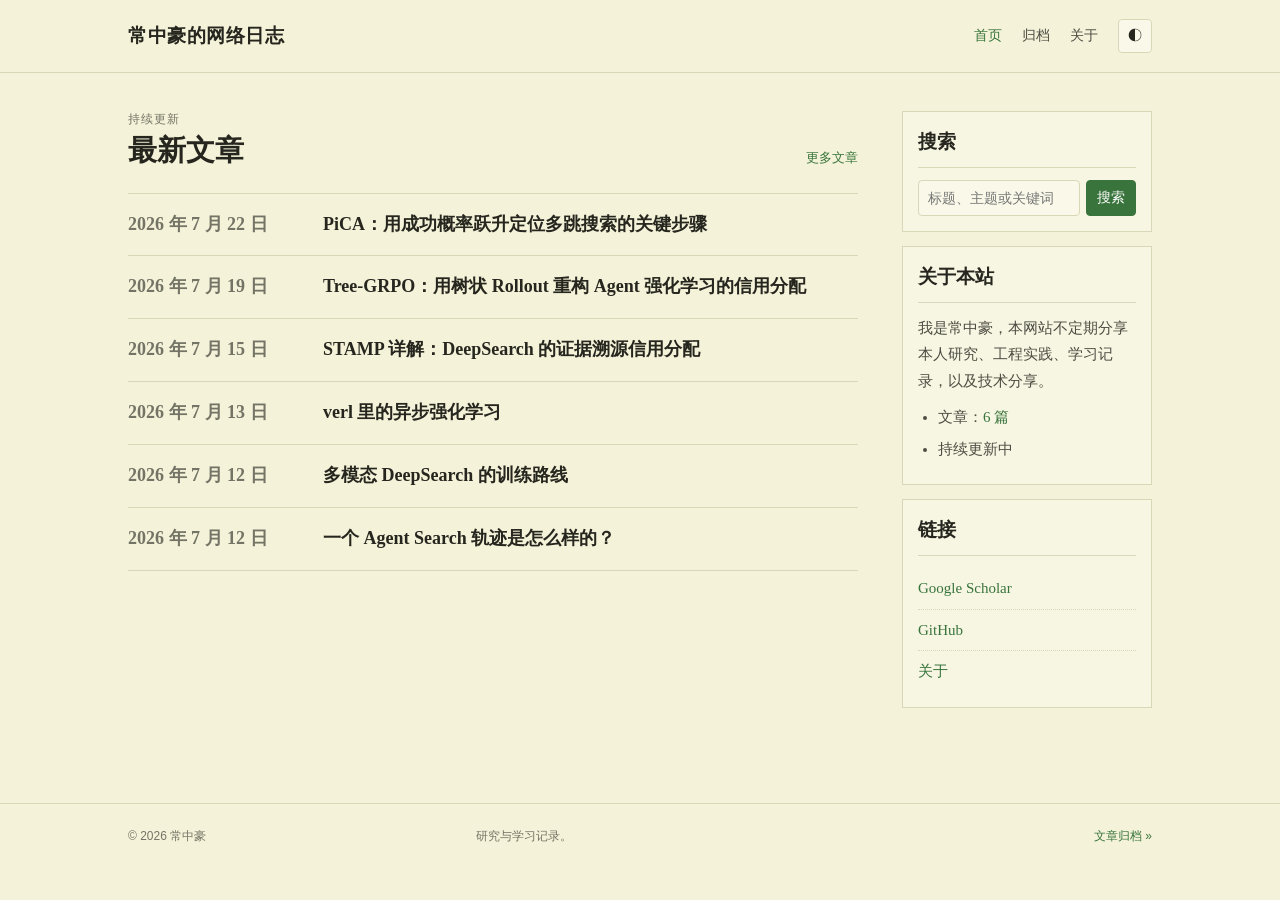
==== commit 4d580255: "Add PiCA credit assignment article" ====
--- a/index.html
+++ b/index.html
@@ -16,7 +16,7 @@
   <meta name="twitter:card" content="summary" />
   <link rel="icon" href="assets/favicon.svg" />
   <link rel="manifest" href="site.webmanifest" />
-  <link rel="stylesheet" href="assets/styles.css?v=12" />
+  <link rel="stylesheet" href="assets/styles.css?v=15" />
 </head>
 <body>
   <header class="site-header">
@@ -44,6 +44,10 @@
         </header>
         <p class="search-status" data-search-status aria-live="polite"></p>
         <ol class="recent-list">
+          <li data-search-item>
+            <time datetime="2026-07-22">2026 年 7 月 22 日</time>
+            <a href="posts/pica-credit-assignment.html">PiCA：用成功概率跃升定位多跳搜索的关键步骤</a>
+          </li>
           <li data-search-item>
             <time datetime="2026-07-19">2026 年 7 月 19 日</time>
             <a href="posts/tree-grpo-credit-assignment.html">Tree-GRPO：用树状 Rollout 重构 Agent 强化学习的信用分配</a>
@@ -80,7 +84,7 @@
       <section class="side-card">
         <h2>关于本站</h2>
         <p>我是常中豪，本网站不定期分享本人研究、工程实践、学习记录，以及技术分享。</p>
-        <ul class="side-list"><li>文章：<a href="archives.html">5 篇</a></li><li>持续更新中</li></ul>
+        <ul class="side-list"><li>文章：<a href="archives.html">6 篇</a></li><li>持续更新中</li></ul>
       </section>
       <section class="side-card">
         <h2>链接</h2>
--- a/assets/styles.css
+++ b/assets/styles.css
@@ -169,6 +169,10 @@
 .article-index li { margin: 4px 0; break-inside: avoid; }
 .article-index a { color: var(--ink-soft); }
 .article-index a:hover { color: var(--accent); }
+
+.article-figure { margin: 32px 0 36px; }
+.article-figure img { display: block; width: 100%; height: auto; border: 1px solid var(--rule); border-radius: 7px; background: #fff; }
+.article-figure figcaption { margin-top: 9px; color: var(--muted); font: 12px/1.65 var(--sans); text-align: center; }
 
 .loop-grid { margin: 28px 0; display: grid; grid-template-columns: repeat(5, 1fr); overflow: hidden; border: 1px solid var(--rule); border-radius: 7px; }
 .loop-step { min-height: 90px; padding: 13px 11px; border-right: 1px solid var(--rule); font: 11px/1.6 var(--mono); }
